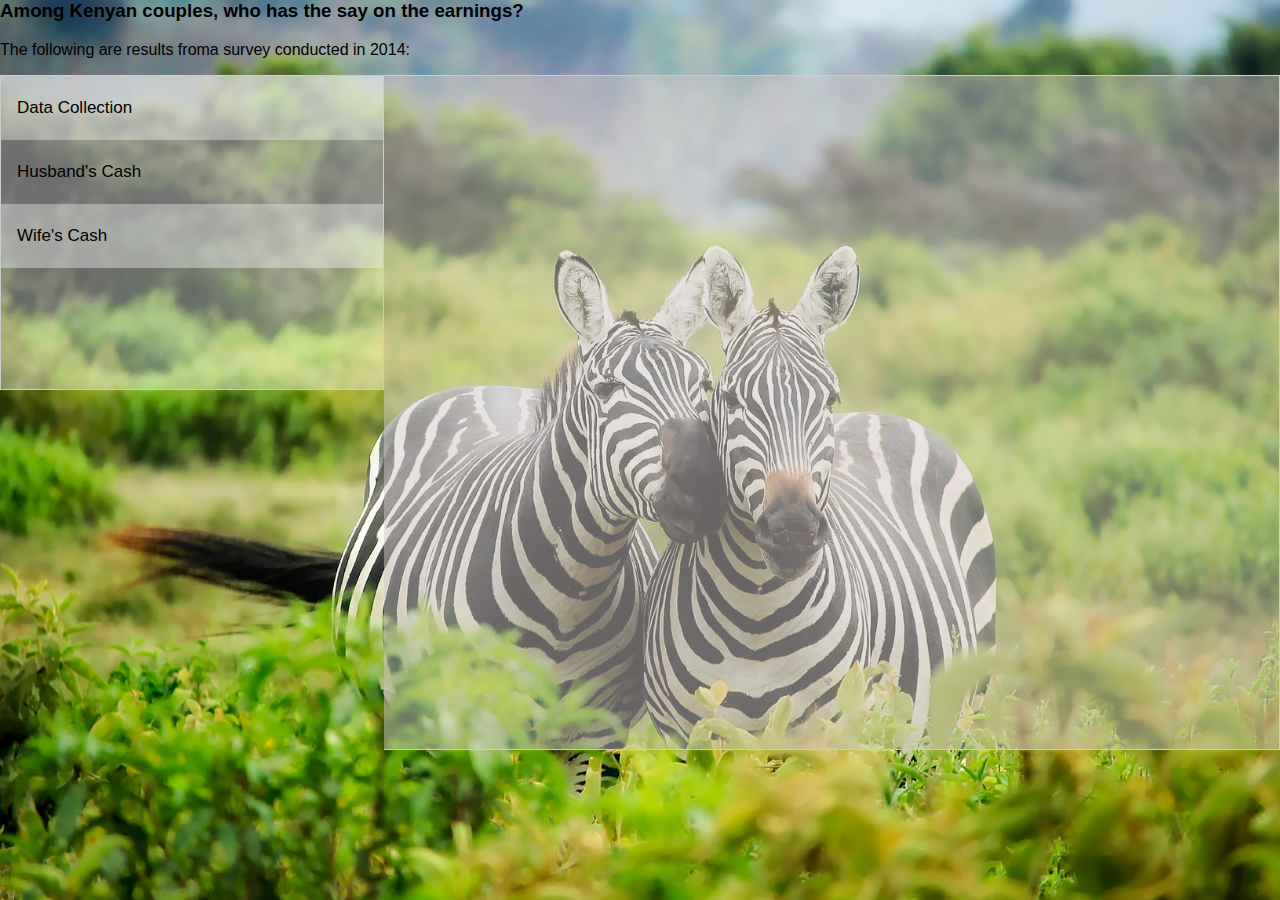
==== piemen.html @ e67bae87 "This is the first commit for this survey analysis of a Kenyan report." ====
<html>
        <head>
            <meta name="viewport" content="width=device-width, initial-scale=1.0">
            <title>
            </title>
            <link rel="stylesheet" type="text/css" href="styles/home.css">
            <link rel="stylesheet" type="text/css" href="styles/services.css">
           
            <style>
    * {box-sizing: border-box}
    body {font-family: "Lato", sans-serif;
            background: url('images/zebras.jpg') no-repeat center center fixed; 
            background-size: cover;
      }
    a {
        text-decoration: none;
    }
    /* Style the tab */
    .tab {
        float: left;
        border: 1px solid #ccc;
        background-color: #f1f1f16c;
        width: 30%;
        height:35%;
    }
    
    /* Style the buttons inside the tab */
    .tab button {
        float: left;
        display: block;
        background-color: inherit;
        color: black;
        padding: 22px 16px;
        width: 100%;
        border: none;
        outline: none;
        text-align: left;
        cursor: pointer;
        transition: 0.3s;
        font-size: 17px;
    }
    
    /* Change background color of buttons on hover */
    .tab button:hover {
        background-color: rgba(221, 221, 221, 0.253);
    }
    
    /* Create an active/current "tab button" class */
    .tab button.active {
        background-color: rgba(204, 204, 204, 0.082);
    }
    
    /* Style the tab content */
    .tabcontent {
        float: right;
        padding: 0px 12px;
        border: 1px solid #cccccc;
        background-color:rgba(209, 201, 201, 0.493) ;
        width: 70%;
        border-left: none;
        height: 75%;
    }

    @media screen and (max-width: 600px) {
    .tab button, .tabcontent {
        width: 100%;
    }
    .tab {
        width: 50%;
    }}
    </style>
    
        
        <link rel="stylesheet" href="https://cdnjs.cloudflare.com/ajax/libs/font-awesome/4.7.0/css/font-awesome.min.css">
        
        </head>
            <body>

        
        <!-- Page content -->
        <div class="main">
                <h3>Among Kenyan couples, who has the say on the earnings?</h3>
                <p>The following are results froma survey conducted in 2014:</p>
                
                <div class="tab">
                  <button class="tablinks" onclick="openCity(event, 'Data Collection')" >Data Collection</button>
                  <button class="tablinks" onclick="openCity(event, 'Data Analysis')"  id="defaultOpen">Husband's Cash</button>
                  <button class="tablinks" onclick="location.href='index.html'">Wife's Cash</button>
                </div>
                
                
                <div id="Data Analysis" class="tabcontent">
                        <body style="height: 100%; margin: 0">
                                <div id="container" style="height: 100%"></div>
                                <script type="text/javascript" src="http://echarts.baidu.com/gallery/vendors/echarts/echarts.min.js"></script>
                                <script type="text/javascript" src="http://echarts.baidu.com/gallery/vendors/echarts-gl/echarts-gl.min.js"></script>
                                <script type="text/javascript" src="http://echarts.baidu.com/gallery/vendors/echarts-stat/ecStat.min.js"></script>
                                <script type="text/javascript" src="http://echarts.baidu.com/gallery/vendors/echarts/extension/dataTool.min.js"></script>
                                <script type="text/javascript" src="http://echarts.baidu.com/gallery/vendors/echarts/map/js/china.js"></script>
                                <script type="text/javascript" src="http://echarts.baidu.com/gallery/vendors/echarts/map/js/world.js"></script>
                                <script type="text/javascript" src="https://api.map.baidu.com/api?v=2.0&ak=ZUONbpqGBsYGXNIYHicvbAbM"></script>
                                <script type="text/javascript" src="http://echarts.baidu.com/gallery/vendors/echarts/extension/bmap.min.js"></script>
                                <script type="text/javascript" src="http://echarts.baidu.com/gallery/vendors/simplex.js"></script>
                                <script type="text/javascript">
                         var dom = document.getElementById("container");
                         var myChart = echarts.init(dom);
                         var app = {};
                         option = null;
                         app.title = 'WhoRunsTheCashM';
                         
                         option = {
                             tooltip: {
                                 trigger: 'item',
                                 formatter: "{a} <br/>{b}: {c} ({d}%)"
                             },
                             legend: {
                                 orient: 'vertical',
                                 x: 'left',
                                 data:['Mainly Wife','Husband & Wife Jointly','Mainly Husband','Other','Missing']
                             },
                             series: [
                                 {
                                     name:'Who Runs The Cash',
                                     type:'pie',
                                     radius: ['50%', '70%'],
                                     avoidLabelOverlap: false,
                                     label: {
                                         normal: {
                                             show: false,
                                             position: 'center'
                                         },
                                         emphasis: {
                                             show: true,
                                             textStyle: {
                                                 fontSize: '30',
                                                 fontWeight: 'bold'
                                             }
                                         }
                                     },
                                     labelLine: {
                                         normal: {
                                             show: false
                                         }
                                     },
                                     data:[
                                         {value:264, name:'Mainly Wife'},
                                         {value:3360, name:'Husband & Wife Jointly'},
                                         {value:2493, name:'Mainly Husband'},
                                         {value:6, name:'Other'},
                                         {value:18, name:'Missing'}
                                     ]
                                 }
                             ]
                         };
                         ;
                         if (option && typeof option === "object") {
                             myChart.setOption(option, true);
                         }
                                </script>
                 
                    
                  </div>
                
                    

                <div id="WomenCash" class="tabcontent">
    
                        <div id="container" style="height: 100%"></div>
                        <script type="text/javascript" src="http://echarts.baidu.com/gallery/vendors/echarts/echarts.min.js"></script>
                        <script type="text/javascript" src="http://echarts.baidu.com/gallery/vendors/echarts-gl/echarts-gl.min.js"></script>
                        <script type="text/javascript" src="http://echarts.baidu.com/gallery/vendors/echarts-stat/ecStat.min.js"></script>
                        <script type="text/javascript" src="http://echarts.baidu.com/gallery/vendors/echarts/extension/dataTool.min.js"></script>
                        <script type="text/javascript" src="http://echarts.baidu.com/gallery/vendors/echarts/map/js/china.js"></script>
                        <script type="text/javascript" src="http://echarts.baidu.com/gallery/vendors/echarts/map/js/world.js"></script>
                        <script type="text/javascript" src="https://api.map.baidu.com/api?v=2.0&ak=ZUONbpqGBsYGXNIYHicvbAbM"></script>
                        <script type="text/javascript" src="http://echarts.baidu.com/gallery/vendors/echarts/extension/bmap.min.js"></script>
                        <script type="text/javascript" src="http://echarts.baidu.com/gallery/vendors/simplex.js"></script>
                        <script type="text/javascript">
                 var dom = document.getElementById("container");
                 var myChart = echarts.init(dom);
                 var app = {};
                 option = null;
                 app.title = 'Who Runs The Cash';
                 
                 option = {
                     tooltip: {
                         trigger: 'item',
                         formatter: "{a} <br/>{b}: {c} ({d}%)"
                     },
                     legend: {
                         orient: 'vertical',
                         x: 'left',
                         data:['Mainly Wife','Wife & Husband jointly','Mainly Husband','Other','Missing']
                     },
                     series: [
                         {
                             name:'Who Runs The Cash',
                             type:'pie',
                             radius: ['50%', '70%'],
                             avoidLabelOverlap: false,
                             label: {
                                 normal: {
                                     show: false,
                                     position: 'center'
                                 },
                                 emphasis: {
                                     show: true,
                                     textStyle: {
                                         fontSize: '30',
                                         fontWeight: 'bold'
                                     }
                                 }
                             },
                             labelLine: {
                                 normal: {
                                     show: false
                                 }
                             },
                             data:[
                                 {value:2445, name:'Mainly Wife'},
                                 {value:2039, name:'Wife & Husband jointly'},
                                 {value:430, name:'Mainly Husband'},
                                 {value:5, name:'Other'},
                                 {value:29, name:'Missing'}
                             ]
                         }
                     ]
                 };
                 ;
                 if (option && typeof option === "object") {
                     myChart.setOption(option, true);
                 }
                        </script>
    

                        
                </div>
                
                <script>
                function openCity(evt, cityName) {
                    var i, tabcontent, tablinks;
                    tabcontent = document.getElementsByClassName("tabcontent");
                    for (i = 0; i < tabcontent.length; i++) {
                        tabcontent[i].style.display = "none";
                    }
                    tablinks = document.getElementsByClassName("tablinks");
                    for (i = 0; i < tablinks.length; i++) {
                        tablinks[i].className = tablinks[i].className.replace(" active", "");
                    }
                    document.getElementById(cityName).style.display = "block";
                    evt.currentTarget.className += " active";
                }
                
                // Get the element with id="defaultOpen" and click on it
                document.getElementById("defaultOpen").click();
                </script>
    
    
            </div>
        </body>
        </html>
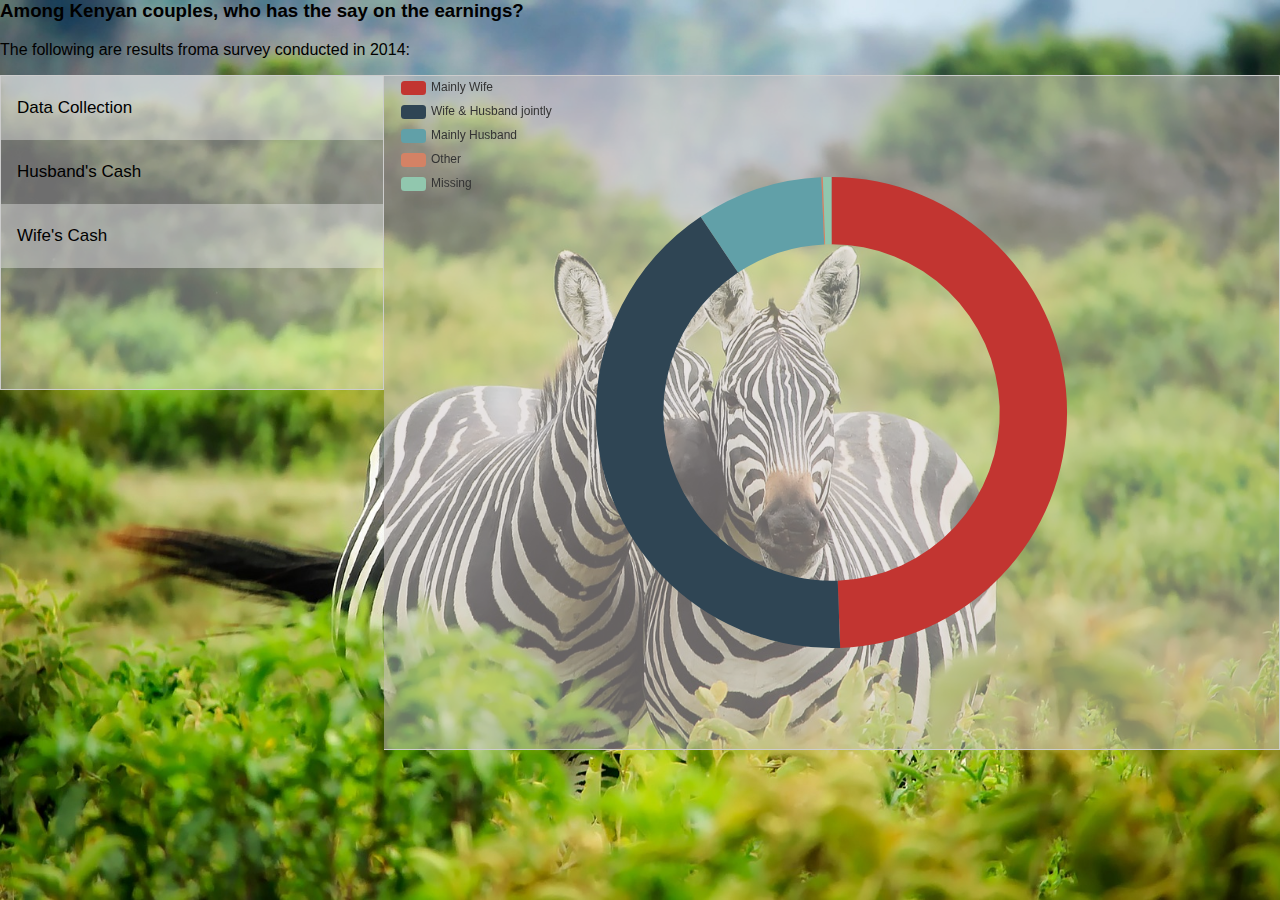
==== commit f80c09ae: "Removed all the scripts, replaced with ones on github" ====
--- a/piemen.html
+++ b/piemen.html
@@ -87,20 +87,15 @@
                   <button class="tablinks" onclick="openCity(event, 'Data Analysis')"  id="defaultOpen">Husband's Cash</button>
                   <button class="tablinks" onclick="location.href='index.html'">Wife's Cash</button>
                 </div>
-                
+                <div id="Data Collection" class="tabcontent">
+                    <p>Data was sourced from the Kenya Demographic & Health Survey: https://dhsprogram.com/pubs/pdf/fr308/fr308.pdf published in December, 2015.</p>
+                              </div>
                 
                 <div id="Data Analysis" class="tabcontent">
                         <body style="height: 100%; margin: 0">
                                 <div id="container" style="height: 100%"></div>
-                                <script type="text/javascript" src="http://echarts.baidu.com/gallery/vendors/echarts/echarts.min.js"></script>
-                                <script type="text/javascript" src="http://echarts.baidu.com/gallery/vendors/echarts-gl/echarts-gl.min.js"></script>
-                                <script type="text/javascript" src="http://echarts.baidu.com/gallery/vendors/echarts-stat/ecStat.min.js"></script>
-                                <script type="text/javascript" src="http://echarts.baidu.com/gallery/vendors/echarts/extension/dataTool.min.js"></script>
-                                <script type="text/javascript" src="http://echarts.baidu.com/gallery/vendors/echarts/map/js/china.js"></script>
-                                <script type="text/javascript" src="http://echarts.baidu.com/gallery/vendors/echarts/map/js/world.js"></script>
-                                <script type="text/javascript" src="https://api.map.baidu.com/api?v=2.0&ak=ZUONbpqGBsYGXNIYHicvbAbM"></script>
-                                <script type="text/javascript" src="http://echarts.baidu.com/gallery/vendors/echarts/extension/bmap.min.js"></script>
-                                <script type="text/javascript" src="http://echarts.baidu.com/gallery/vendors/simplex.js"></script>
+                                <script type="text/javascript" src="https://kakashy.github.io/couples-pay/scripts/echarts.min.js"></script>
+                                
                                 <script type="text/javascript">
                          var dom = document.getElementById("container");
                          var myChart = echarts.init(dom);
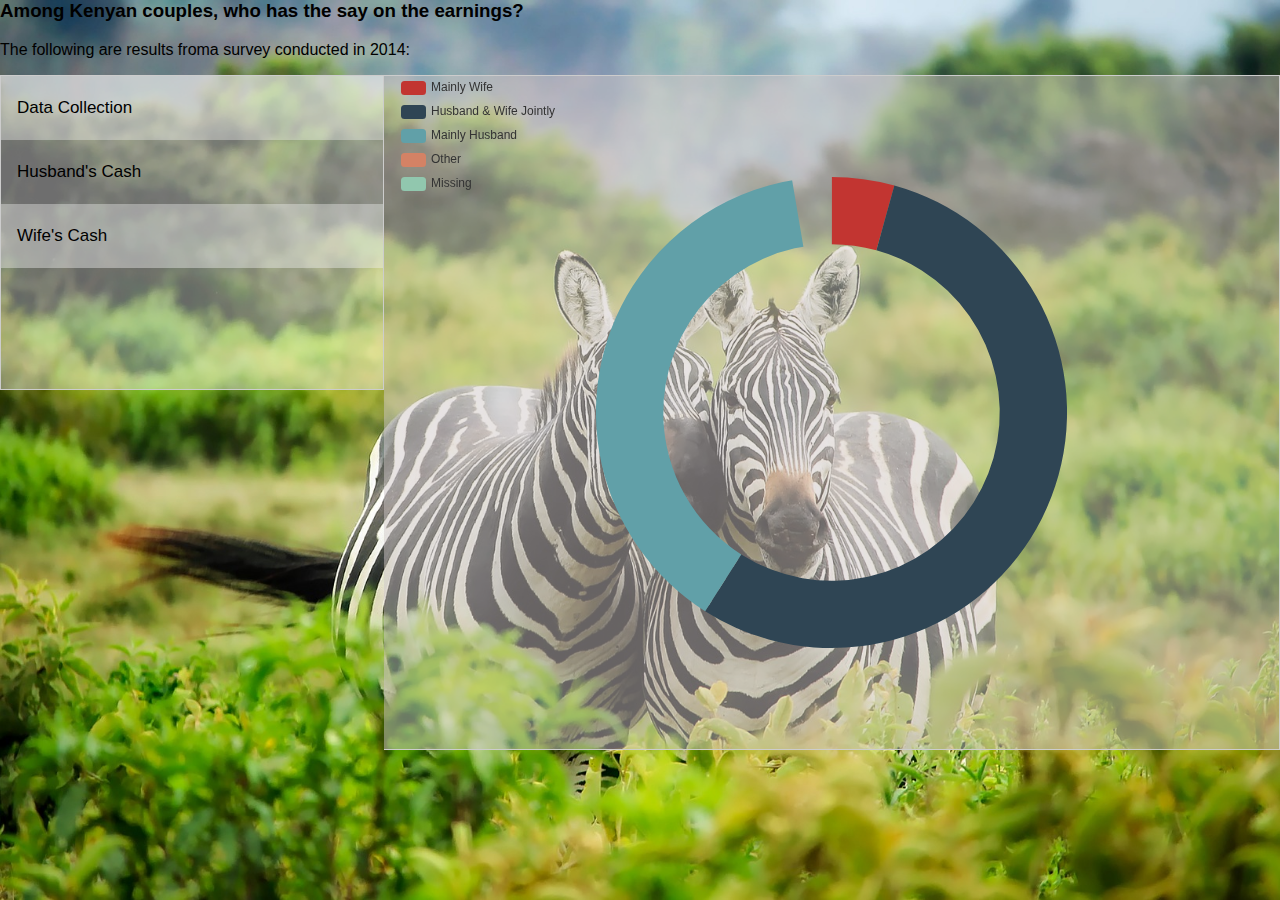
==== commit b83527cc: "Contradicting codes" ====
--- a/piemen.html
+++ b/piemen.html
@@ -171,60 +171,7 @@
                         <script type="text/javascript" src="http://echarts.baidu.com/gallery/vendors/echarts/extension/bmap.min.js"></script>
                         <script type="text/javascript" src="http://echarts.baidu.com/gallery/vendors/simplex.js"></script>
                         <script type="text/javascript">
-                 var dom = document.getElementById("container");
-                 var myChart = echarts.init(dom);
-                 var app = {};
-                 option = null;
-                 app.title = 'Who Runs The Cash';
-                 
-                 option = {
-                     tooltip: {
-                         trigger: 'item',
-                         formatter: "{a} <br/>{b}: {c} ({d}%)"
-                     },
-                     legend: {
-                         orient: 'vertical',
-                         x: 'left',
-                         data:['Mainly Wife','Wife & Husband jointly','Mainly Husband','Other','Missing']
-                     },
-                     series: [
-                         {
-                             name:'Who Runs The Cash',
-                             type:'pie',
-                             radius: ['50%', '70%'],
-                             avoidLabelOverlap: false,
-                             label: {
-                                 normal: {
-                                     show: false,
-                                     position: 'center'
-                                 },
-                                 emphasis: {
-                                     show: true,
-                                     textStyle: {
-                                         fontSize: '30',
-                                         fontWeight: 'bold'
-                                     }
-                                 }
-                             },
-                             labelLine: {
-                                 normal: {
-                                     show: false
-                                 }
-                             },
-                             data:[
-                                 {value:2445, name:'Mainly Wife'},
-                                 {value:2039, name:'Wife & Husband jointly'},
-                                 {value:430, name:'Mainly Husband'},
-                                 {value:5, name:'Other'},
-                                 {value:29, name:'Missing'}
-                             ]
-                         }
-                     ]
-                 };
-                 ;
-                 if (option && typeof option === "object") {
-                     myChart.setOption(option, true);
-                 }
+
                         </script>
     
 
